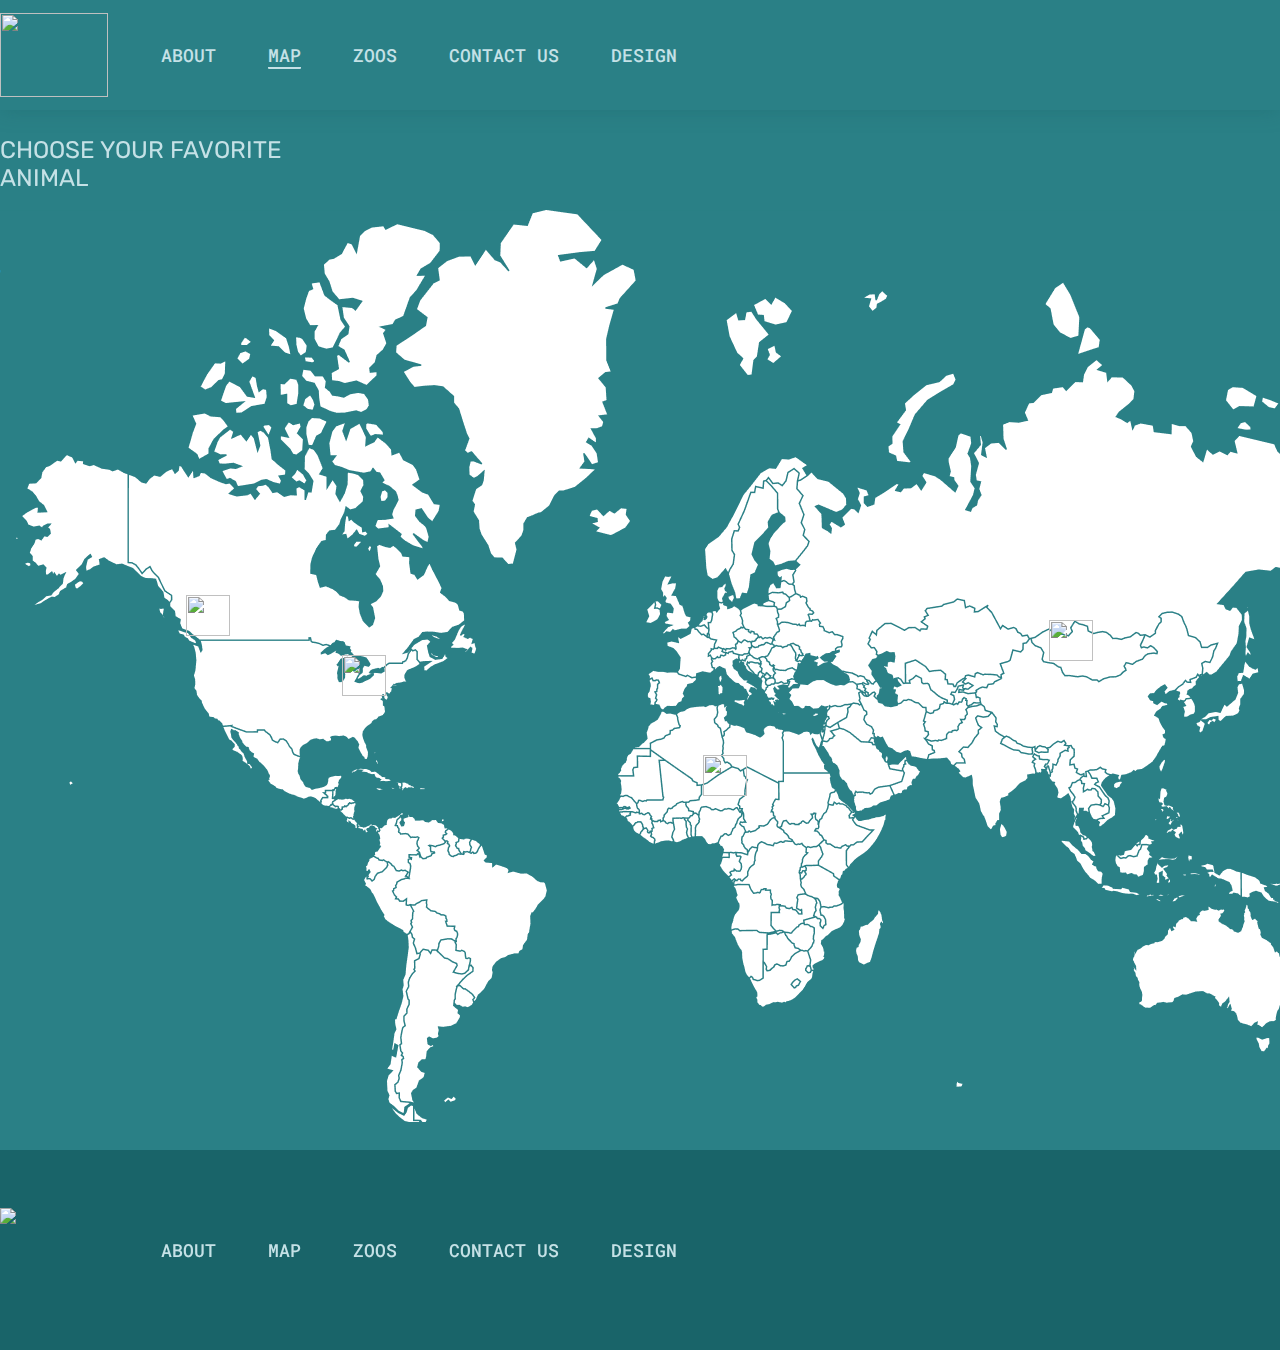
==== pages/map.html @ c0b324f8 "change" ====
<!DOCTYPE html>
<html lang="en">
<head>
    <meta charset="UTF-8">
    <meta http-equiv="X-UA-Compatible" content="IE=edge">
    <meta name="viewport" content="width=device-width, initial-scale=1.0">
    <link rel="stylesheet" href="map.css">
    <title>Document</title>
</head>
<body>
    <header class = "header">
        <div class= "wrap">
        <h1 style = "display: none;">Online Zoo</h1>
         <a href = "/matveyma-JSFE2021Q1/online-zoo/index.html"><img class = "logo" src = "/matveyma-JSFE2021Q1/online-zoo/assets/icons/Logo-large.svg"></a>
         <nav class="menu">
             <ul>
                 <li><a href="/matveyma-JSFE2021Q1/online-zoo/index.html">about</a></li>
                 <li><a class = "select" href="#">map</a></li>
                 <li><a href="#">zoos</a></li>
                 <li><a href="#">contact us</a></li>
                 <li><a href="https://www.figma.com/file/vzrwoqf0kSG1uOify8BRBR/online-zoo">design</a></li>
             </ul>
         </nav>
         <div class = "search">
             <input class = "search_input" type="text" name="search" placeholder="Search..">
             <img src="/matveyma-JSFE2021Q1/online-zoo/assets/icons/Search.svg">
         </div>
         <button class="log-in">log in</button>
         <button class="sign-up">sign up</button>
        </div>
    </header>
    <div class="map_block">
        <div class="wrap">
          <h1>Choose your favorite Animal</h1>
          <div class="map-sizer">
              <div class="plus"><img src="/matveyma-JSFE2021Q1/online-zoo/assets/icons/map-plus.svg"></div>
              <div class="minus"><img src="/matveyma-JSFE2021Q1/online-zoo/assets/icons/map-minus.svg"></div>
          </div>
          <div class="map_cont"><img src="/assets/images/Map.png"></div>
          <div class="map_eagle">
              <img src="/matveyma-JSFE2021Q1/online-zoo/assets/images/eagle_mask.png">
              <div class="eagle-tool">Eagle, USA</div>
            </div>
          <div class="map_aligator">
              <img src="/matveyma-JSFE2021Q1/online-zoo/assets/images/aligator_mask.png">
              <div class="aligator-tool">Aligator, Mexico</div>
            </div>
          <div class="map_gorilla">
              <img src="/matveyma-JSFE2021Q1/online-zoo/assets/images/gorilla_mask.png">
              <div class="gorilla-tool">Gorilla, Africa</div>
            </div>
          <div class="map_panda">
              <img src="/matveyma-JSFE2021Q1/online-zoo/assets/images/panda_mask.png">
              <div class="panda-tool">Panda, Mongolia</div>
            </div>
        </div>
    </div> 
    <footer class="footer">
        <div class="wrap">
        <img class="foot-logo" src="/matveyma-JSFE2021Q1/online-zoo/assets/icons/Logo-large.svg">
        <nav class="foot-menu">
            <ul>
                <li><a href="/matveyma-JSFE2021Q1/online-zoo/index.html">about</a></li>
                <li><a href="#">map</a></li>
                <li><a href="#">zoos</a></li>
                <li><a href="#">contact us</a></li>
                <li><a href="https://www.figma.com/file/vzrwoqf0kSG1uOify8BRBR/online-zoo">design</a></li>
            </ul>
        </nav>
        <div class="sign">
        <h1>Design by Lemeshko Kateryna</h1>
        <h2>©RSSchool and ©Yem Digital 2021</h2>
        </div>
    </footer>   
</body>
</html>
---- pages/map.css ----
@import url("https://fonts.googleapis.com/css2?family=Roboto+Mono:ital,wght@0,100;0,200;0,300;0,400;0,500;0,600;0,700;1,100;1,200;1,300;1,400;1,500;1,600;1,700&display=swap");
@import url("https://fonts.googleapis.com/css2?family=Rubik:ital,wght@0,300;0,400;0,500;0,600;0,700;0,800;0,900;1,300;1,400;1,500;1,600;1,700;1,800;1,900&display=swap");
@import url("https://fonts.googleapis.com/css2?family=Roboto:ital,wght@0,100;0,300;0,400;0,500;0,700;0,900;1,100;1,300;1,400;1,500;1,700;1,900&display=swap");
* {
  box-sizing: border-box;
  margin: 0 auto;
}

.header {
  background-size: 100%;
  background-color: #2a8086;
  filter: drop-shadow(0px 1px 10px rgba(18, 87, 91, 0.25));
  margin: 0 auto;
  height: 110px;
}

.wrap {
  position: relative;
  margin: 0 auto;
  max-width: 1480px;
  height: 100%;
}

.logo {
  position: absolute;
  width: 108px;
  height: 83.61px;
  left: 0px;
  top: 13px;
}

.menu {
  display: flex;
  justify-content: flex-start;
  position: absolute;
  margin-left: 161px;
  margin-top: 43px;
}

.menu ul {
  display: inherit;
  list-style-type: none;
  flex-direction: row;
  padding: 0px;
}

.menu li {
  font-family: "Roboto Mono", monospace;
  font-style: normal;
  font-weight: 500;
  font-size: 18px;
  line-height: 24px;
  margin-right: 52px;
  text-transform: uppercase;
}

.menu a {
  text-decoration: none;
  color: #c5e1e6;
}
.menu a:hover {
  border-bottom: 2px solid #c5e1e6;
  border-radius: 1px;
}

.search {
  position: absolute;
  width: 32px;
  height: 32px;
  left: 1362px;
  top: 39px;
  padding: 0px;
}

.search_input {
  position: absolute;
  display: none;
  height: 32px;
  right: 0;
}
.search:hover .search_input {
  display: block;
}

.log-in {
  font-family: "Roboto", sans-serif;
  font-style: normal;
  font-weight: normal;
  font-size: 18px;
  line-height: 21px;
  text-transform: uppercase;
  background-color: transparent;
  border: none;
  color: #c5e1e6;
  padding: 0;
  position: absolute;
  cursor: pointer;
  outline: none;
  top: 45px;
  left: 1434px;
}

.sign-up {
  font-family: "Roboto", sans-serif;
  font-style: normal;
  font-weight: normal;
  font-size: 18px;
  line-height: 21px;
  cursor: pointer;
  text-transform: uppercase;
  background-color: transparent;
  color: #c5e1e6;
  text-align: center;
  width: 97px;
  height: 52px;
  border: 1px solid #c5e1e6;
  border-radius: 100px;

  padding: 0;
  position: absolute;
  width: 97px;
  height: 52px;
  left: 1514px;
  top: 29px;
  outline: none;
}

.log-in:hover {
  font-size: 120%;
}
.log-in:active {
  color: transparent;
}

.sign-up:hover {
  font-size: 120%;
}
.sign-up:active {
  color: transparent;
}

.menu a.select {
  border-bottom: 2px solid #c5e1e6;
  border-radius: 1px;
  pointer-events: none;
}

.map_block {
  height: 1040px;
  background: #2a8086;
  background-size: 100%;
}

.map_block h1 {
  position: absolute;
  width: 374px;
  height: 28px;
  top: 26px;

  font-family: "Rubik", serif;
  font-style: normal;
  font-weight: normal;
  font-size: 24px;
  line-height: 28px;
  text-transform: uppercase;

  color: #c5e1e6;
}

.map-sizer {
  position: absolute;
  width: 78.72px;
  height: 32px;
  left: 1523px;
  top: 982px;
}

.plus {
  position: absolute;
  left: 0px;
  width: 32.52px;
  height: 32.52px;
  cursor: pointer;
}

.minus {
  position: absolute;
  left: 47.48px;
  width: 32.52px;
  height: 32.52px;
  cursor: pointer;
}

.map_cont {
  position: absolute;
  width: 1480px;
  height: 950px;
  top: 100px;
}

.map_eagle {
  position: absolute;
  width: 90px;
  height: 83px;
  left: 172px;
  top: 473px;
  background-image: url("/matveyma-JSFE2021Q1/online-zoo/assets/images/map-back.png");
  background-size: cover;
  cursor: pointer;
}
.map_eagle img {
  position: absolute;
  width: 70%;
  height: 70%;
  left: 0;
  top: 0;
  bottom: 0;
  right: 0;
  margin: auto;
}

.map_aligator {
  position: absolute;
  width: 90px;
  height: 83px;
  left: 328px;
  top: 533px;
  background-image: url("/matveyma-JSFE2021Q1/online-zoo/assets/images/map-back.png");
  background-size: cover;
  cursor: pointer;
}
.map_aligator img {
  position: absolute;
  width: 70%;
  height: 70%;
  left: 0;
  top: 0;
  bottom: 0;
  right: 0;
  margin: auto;
}

.map_gorilla {
  position: absolute;
  width: 90px;
  height: 83px;
  left: 689px;
  top: 633px;
  background-image: url("/matveyma-JSFE2021Q1/online-zoo/assets/images/map-back.png");
  background-size: cover;
  cursor: pointer;
}
.map_gorilla img {
  position: absolute;
  width: 70%;
  height: 70%;
  left: 0;
  top: 0;
  bottom: 0;
  right: 0;
  margin: auto;
}

.map_panda {
  position: absolute;
  width: 90px;
  height: 83px;
  left: 1035px;
  top: 498px;
  background-image: url("/matveyma-JSFE2021Q1/online-zoo/assets/images/map-back.png");
  background-size: cover;
  cursor: pointer;
}
.map_panda img {
  position: absolute;
  width: 70%;
  height: 70%;
  left: 0;
  top: 0;
  bottom: 0;
  right: 0;
  margin: auto;
}

.eagle-tool {
  position: absolute;
  display: none;
  width: 410px;
  height: 107px;
  background-image: url("/matveyma-JSFE2021Q1/online-zoo/assets/images/Tooltip.svg");
  left: -160px;
  top: -100px;

  font-family: "Roboto", sans-serif;
  font-style: normal;
  font-weight: normal;
  font-size: 14px;
  line-height: 90px;

  text-align: center;

  color: #0d444d;
}

.map_eagle:hover .eagle-tool {
  display: block;
}

.aligator-tool {
  position: absolute;
  display: none;
  width: 410px;
  height: 107px;
  background-image: url("/matveyma-JSFE2021Q1/online-zoo/assets/images/Tooltip.svg");
  left: -160px;
  top: -100px;

  font-family: "Roboto", sans-serif;
  font-style: normal;
  font-weight: normal;
  font-size: 14px;
  line-height: 90px;

  text-align: center;

  color: #0d444d;
}

.map_aligator:hover .aligator-tool {
  display: block;
}

.gorilla-tool {
  position: absolute;
  display: none;
  width: 410px;
  height: 107px;
  background-image: url("/matveyma-JSFE2021Q1/online-zoo/assets/images/Tooltip.svg");
  left: -160px;
  top: -100px;

  font-family: "Roboto", sans-serif;
  font-style: normal;
  font-weight: normal;
  font-size: 14px;
  line-height: 90px;

  text-align: center;

  color: #0d444d;
}

.map_gorilla:hover .gorilla-tool {
  display: block;
}

.panda-tool {
  position: absolute;
  display: none;
  width: 410px;
  height: 107px;
  background-image: url("/matveyma-JSFE2021Q1/online-zoo/assets/images/Tooltip.svg");
  left: -160px;
  top: -100px;

  font-family: "Roboto", sans-serif;
  font-style: normal;
  font-weight: normal;
  font-size: 14px;
  line-height: 107px;

  text-align: center;

  color: #0d444d;
}

.map_panda:hover .panda-tool {
  display: block;
}

.footer {
  background-size: cover;
  background-color: #196469;
  height: 200px;
}

.foot-logo {
  margin-top: 58.3px;
}

.foot-menu {
  display: flex;
  justify-content: flex-start;
  position: absolute;
  left: 160.61px;
  top: 88.3px;
}

.foot-menu ul {
  display: inherit;
  list-style-type: none;
  flex-direction: row;
  padding: 0px;
}

.foot-menu li {
  font-family: "Roboto Mono", monospace;
  font-style: normal;
  font-weight: 500;
  font-size: 18px;
  line-height: 24px;
  margin-right: 52px;
  text-transform: uppercase;
}

.foot-menu a {
  text-decoration: none;
  color: #c5e1e6;
}

.foot-menu a:hover {
  border-bottom: 2px solid #c5e1e6;
  border-radius: 1px;
}

.sign {
  position: absolute;
  width: 421px;
  height: 48px;
  left: 1187px;
  top: 95px;
}

.sign h1 {
  position: absolute;
  width: 249px;
  height: 19px;
  left: 172px;
  top: 0px;

  font-family: "Roboto", sans-serif;
  font-style: normal;
  font-weight: normal;
  font-size: 16px;
  line-height: 19px;

  text-align: right;
  text-transform: uppercase;

  color: #ffffff;
}

.sign h2 {
  position: absolute;
  width: 286px;
  height: 19px;
  left: 135px;
  top: 29px;

  font-family: "Roboto", sans-serif;
  font-style: normal;
  font-weight: normal;
  font-size: 16px;
  line-height: 19px;

  text-align: right;
  text-transform: uppercase;

  color: #ffffff;
}
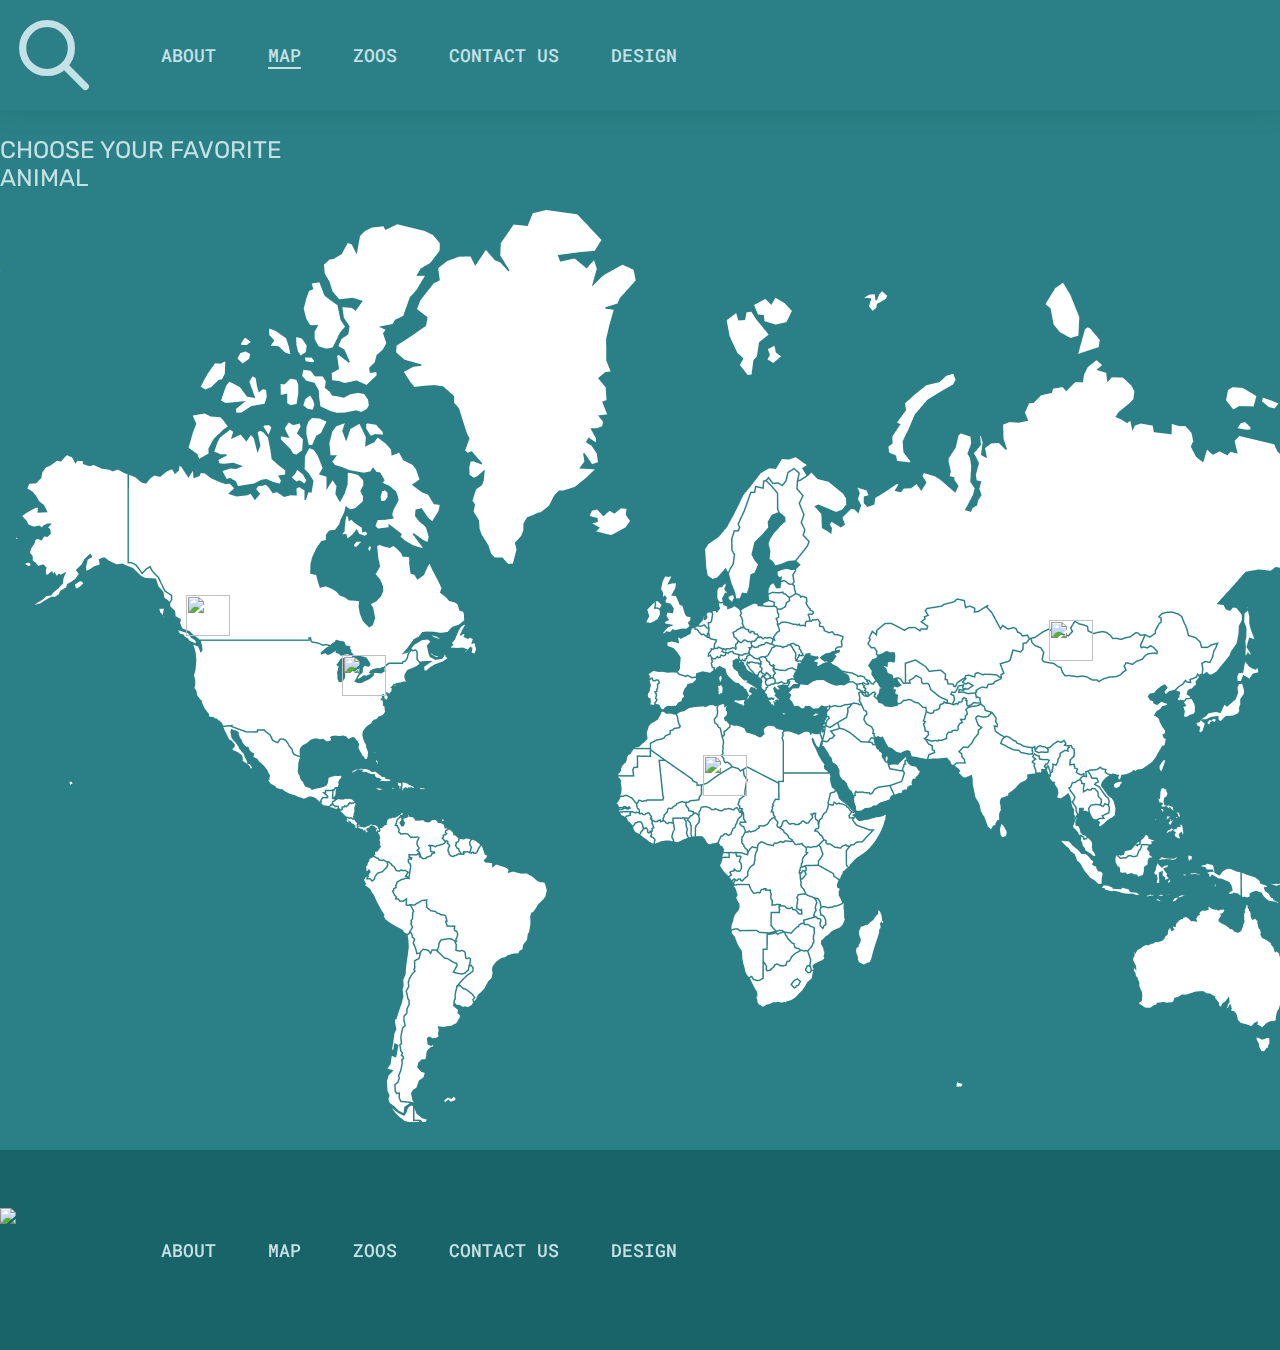
==== commit 80f7e277: "upgrade" ====
--- a/pages/map.html
+++ b/pages/map.html
@@ -12,10 +12,10 @@
     <header class = "header">
         <div class= "wrap">
         <h1 style = "display: none;">Online Zoo</h1>
-         <a href = "/matveyma-JSFE2021Q1/online-zoo/index.html"><img class = "logo" src = "/matveyma-JSFE2021Q1/online-zoo/assets/icons/Logo-large.svg"></a>
+         <a href = "/index.html"><img class = "logo" src = "/assets/images/search.svg"></a>
          <nav class="menu">
              <ul>
-                 <li><a href="/matveyma-JSFE2021Q1/online-zoo/index.html">about</a></li>
+                 <li><a href="/index.html">about</a></li>
                  <li><a class = "select" href="#">map</a></li>
                  <li><a href="#">zoos</a></li>
                  <li><a href="#">contact us</a></li>
@@ -24,7 +24,7 @@
          </nav>
          <div class = "search">
              <input class = "search_input" type="text" name="search" placeholder="Search..">
-             <img src="/matveyma-JSFE2021Q1/online-zoo/assets/icons/Search.svg">
+             <img src="/assets/images/search.svg">
          </div>
          <button class="log-in">log in</button>
          <button class="sign-up">sign up</button>
@@ -34,34 +34,34 @@
         <div class="wrap">
           <h1>Choose your favorite Animal</h1>
           <div class="map-sizer">
-              <div class="plus"><img src="/matveyma-JSFE2021Q1/online-zoo/assets/icons/map-plus.svg"></div>
-              <div class="minus"><img src="/matveyma-JSFE2021Q1/online-zoo/assets/icons/map-minus.svg"></div>
+              <div class="plus"><img src="/assets/icons/map-plus.svg"></div>
+              <div class="minus"><img src="/assets/icons/map-minus.svg"></div>
           </div>
           <div class="map_cont"><img src="/assets/images/Map.png"></div>
           <div class="map_eagle">
-              <img src="/matveyma-JSFE2021Q1/online-zoo/assets/images/eagle_mask.png">
+              <img src="/assets/images/eagle_mask.png">
               <div class="eagle-tool">Eagle, USA</div>
             </div>
           <div class="map_aligator">
-              <img src="/matveyma-JSFE2021Q1/online-zoo/assets/images/aligator_mask.png">
+              <img src="/assets/images/aligator_mask.png">
               <div class="aligator-tool">Aligator, Mexico</div>
             </div>
           <div class="map_gorilla">
-              <img src="/matveyma-JSFE2021Q1/online-zoo/assets/images/gorilla_mask.png">
+              <img src="/assets/images/gorilla_mask.png">
               <div class="gorilla-tool">Gorilla, Africa</div>
             </div>
           <div class="map_panda">
-              <img src="/matveyma-JSFE2021Q1/online-zoo/assets/images/panda_mask.png">
+              <img src="/assets/images/panda_mask.png">
               <div class="panda-tool">Panda, Mongolia</div>
             </div>
         </div>
     </div> 
     <footer class="footer">
         <div class="wrap">
-        <img class="foot-logo" src="/matveyma-JSFE2021Q1/online-zoo/assets/icons/Logo-large.svg">
+        <img class="foot-logo" src="/assets/icons/Logo-large.svg">
         <nav class="foot-menu">
             <ul>
-                <li><a href="/matveyma-JSFE2021Q1/online-zoo/index.html">about</a></li>
+                <li><a href="/index.html">about</a></li>
                 <li><a href="#">map</a></li>
                 <li><a href="#">zoos</a></li>
                 <li><a href="#">contact us</a></li>
